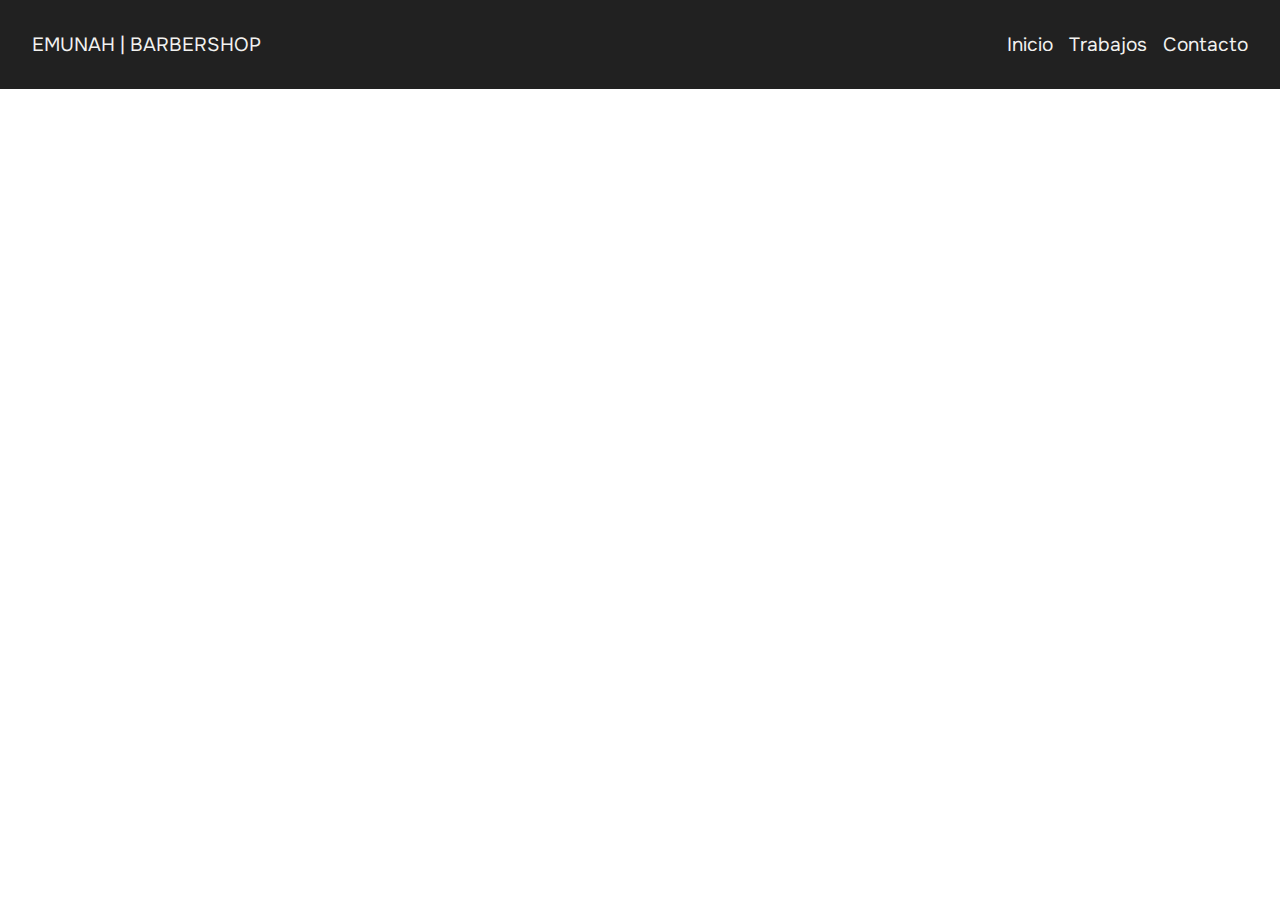
==== pages/index.html @ 55475e9d "first-commit" ====
<!DOCTYPE html>
<html lang="es">

<head>
    <meta charset="UTF-8">
    <meta name="viewport" content="width=device-width, initial-scale=1.0">
    <link rel="stylesheet" href="../assets/css/styles.css">
    <link href="https://unpkg.com/boxicons@2.1.4/css/boxicons.min.css" rel="stylesheet"> <!-- Box Icons -->
    <title>EMUNAH BARBERSHOP</title>
</head>

<body>
    <div id="header"></div>

    <script>
        // Función para cargar un partial
        function loadPartial(partialId, partialFile) {
            fetch(partialFile)
                .then(response => response.text())
                .then(data => {
                    document.getElementById(partialId).innerHTML = data;
                });
        }

        // Cargar el navbar y el footer
        loadPartial('header', '../partials/header.html');
    </script>
</body>

</html>
---- assets/css/styles.css ----
/* ! UTILITIES */
@import url(./utilities/reset.css);
@import url(./utilities/variables.css);

/* ! COMPONENTS */

/* ! LAYOUTS */
@import url(../css/layouts/header.css);
/* Estilos Globales */
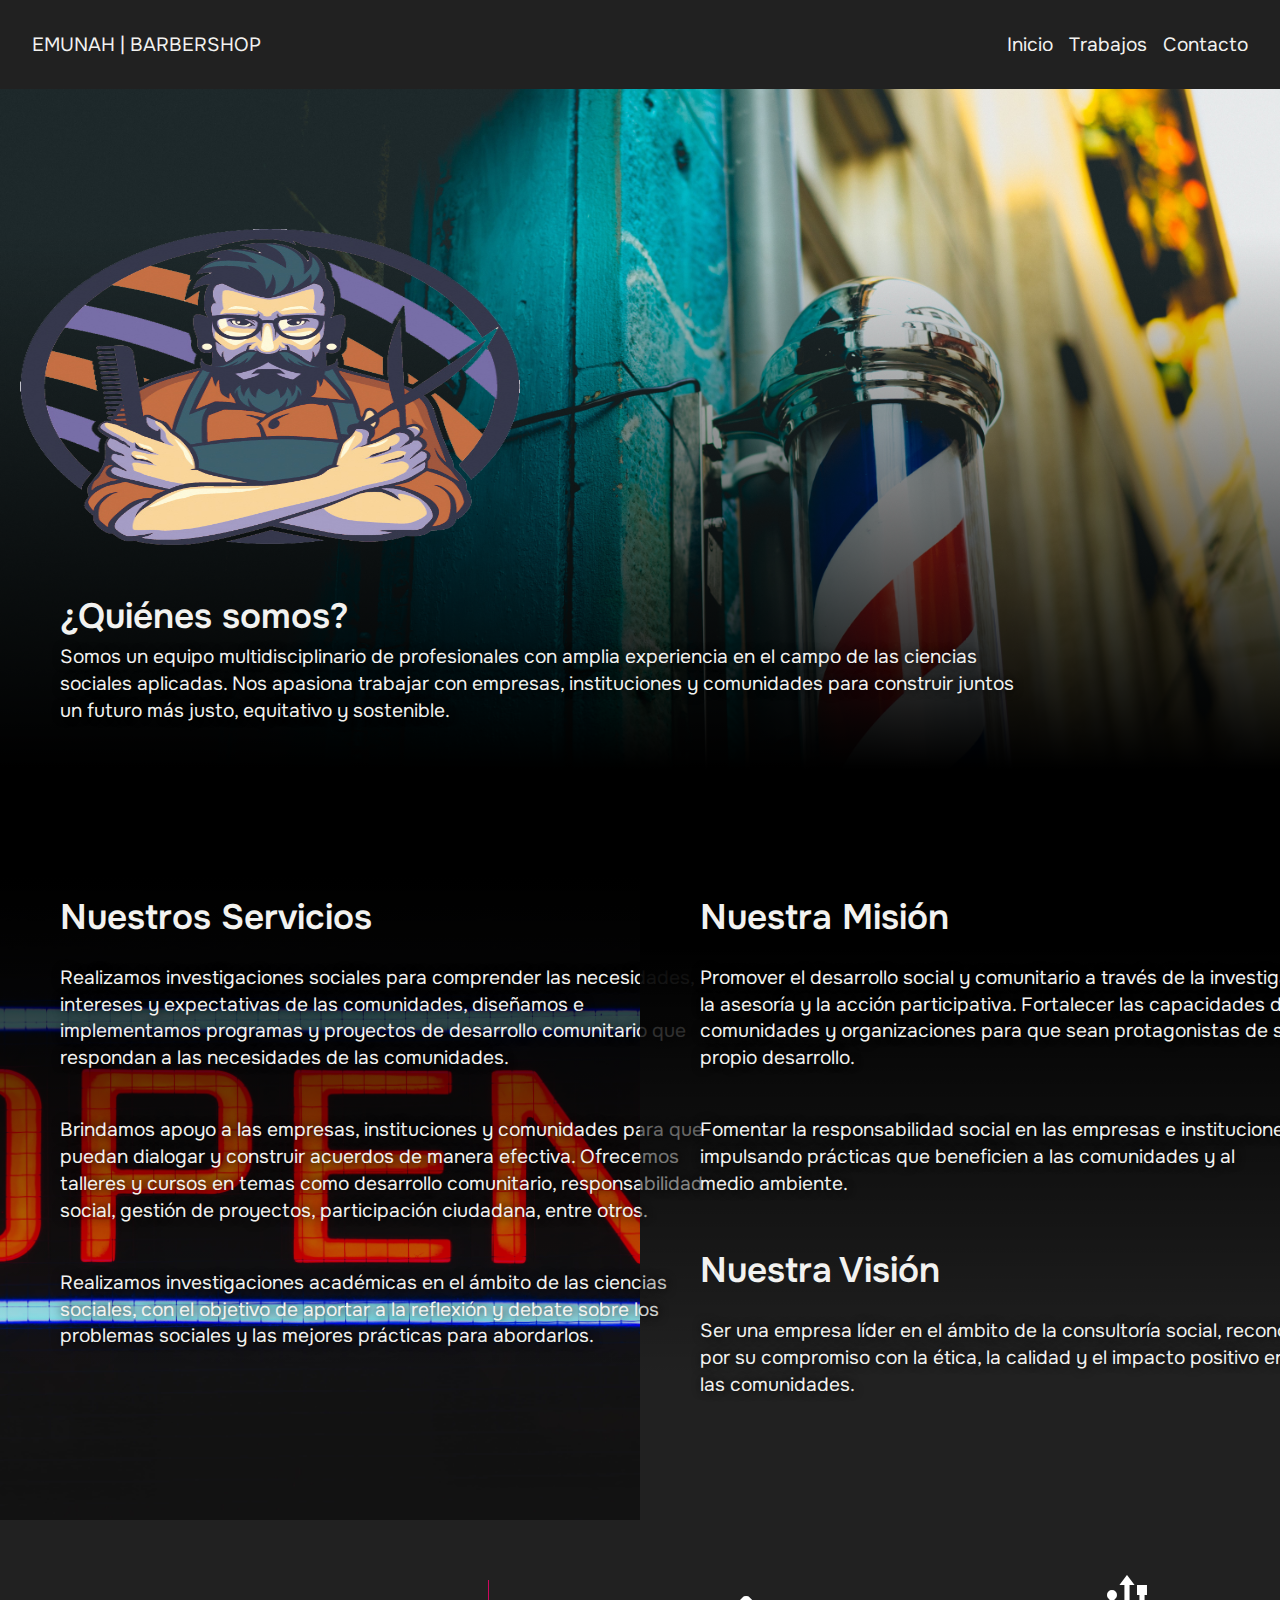
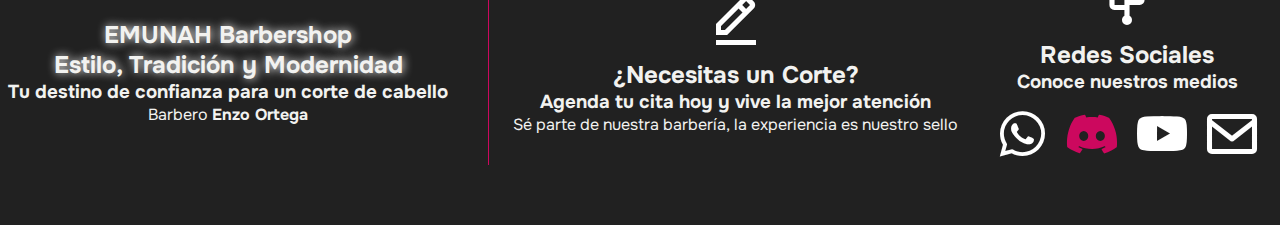
==== commit e8f96266: "Add files via upload" ====
--- a/pages/index.html
+++ b/pages/index.html
@@ -11,6 +11,8 @@
 
 <body>
     <div id="header"></div>
+    <div id="hero"></div>
+    <div id="footer"></div>
 
     <script>
         // Función para cargar un partial
@@ -22,8 +24,9 @@
                 });
         }
 
-        // Cargar el navbar y el footer
         loadPartial('header', '../partials/header.html');
+        loadPartial('hero', '../partials/hero.html');
+        loadPartial('footer', '../partials/footer.html');
     </script>
 </body>
 
--- a/assets/css/styles.css
+++ b/assets/css/styles.css
@@ -6,4 +6,14 @@
 
 /* ! LAYOUTS */
 @import url(../css/layouts/header.css);
-/* Estilos Globales */+@import url(../css/layouts/hero.css);
+@import url(../css/layouts/footer.css);
+
+/* Estilos Globales */
+.container {
+    max-width: 1536px;
+    margin-left: auto;
+    margin-right: auto;
+    padding-left: 0.5rem;
+    padding-right: 0.5rem;
+}